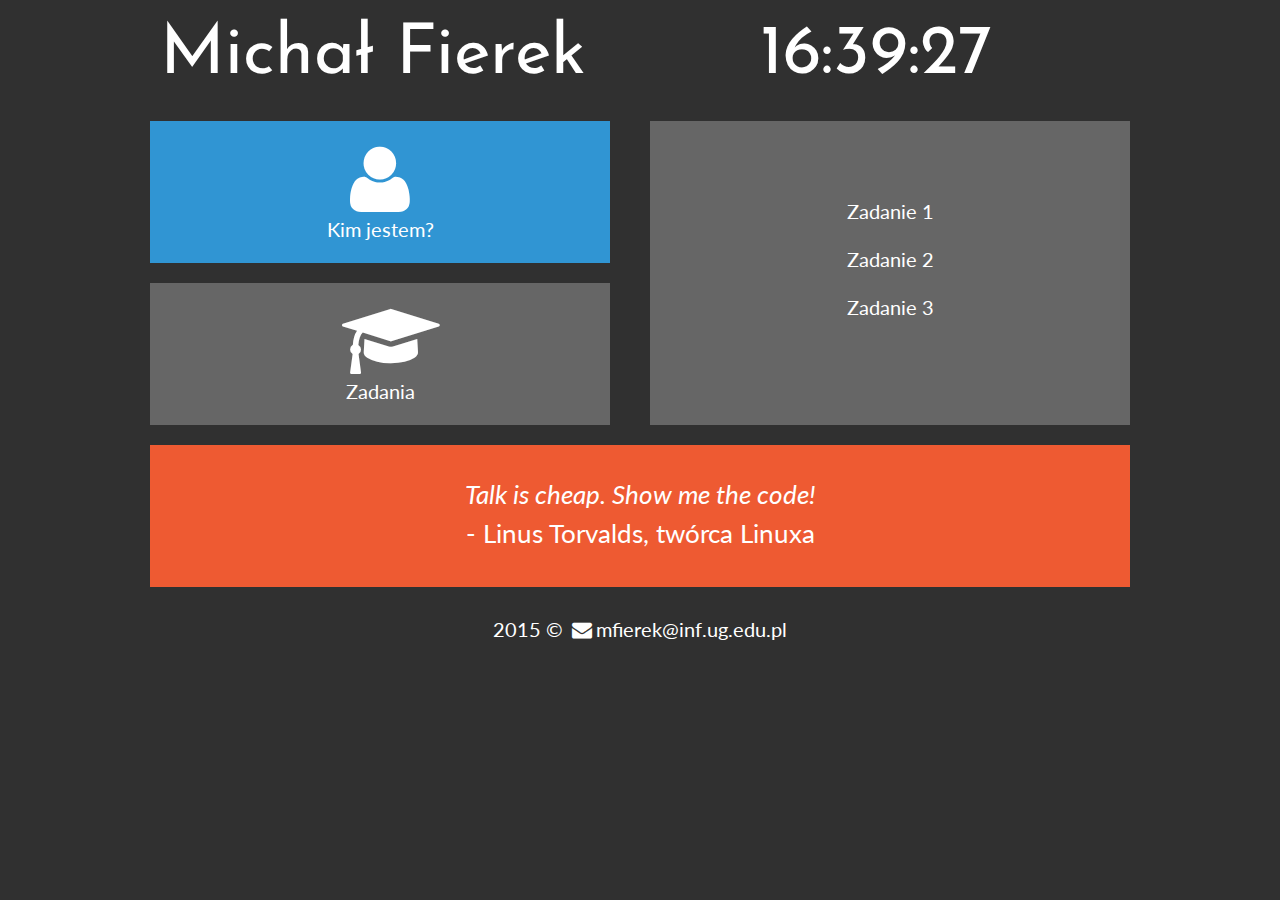
==== zadania.html @ f80d1db6 "Dodanie nowego projekty" ====
<!DOCTYPE HTML>
<html lang="pl">
<head>
	<meta charset="utf-8" />
	<meta http-equiv="X-UA-Compatible" content="IE=edge,chrome=1" />

	<title>Michał Fierek</title>

	<link rel="stylesheet" href="style.css" type="text/css" />
	<link rel="stylesheet" href="css/fontello.css" type="text/css" />
	<link href='http://fonts.googleapis.com/css?family=Lato|Josefin+Sans&subset=latin,latin-ext' rel='stylesheet' type='text/css'>

	<script src="timer.js"></script>

</head>

<body onload="odliczanie();">

	<div id="container">

		<div class="rectangle">
			<div id="logo"><a class="tilelinkhtml5">Michał Fierek</a></div>
			<div id="zegar">12:00:00</div>
			<div style="clear: both;"></div>
		</div>

		<div class="square">
			<div class="tile1">
				<a href="kim-jestem.html" class="tilelink"><i class="icon-user"></i><br />Kim jestem?</a>
			</div>
			<div style="clear:both;"></div>

			<div class="tile2">
				<a href="zadania.html" class="tilelink"><i class="icon-graduation-cap"></i><br />Zadania</a>
			</div>
			<div style="clear:both;"></div>

			<div class="tile4">
				<i>Talk is cheap. Show me the code!</i><br />- Linus Torvalds, twórca Linuxa
			</div>
		</div>
		<div class="square">
			<div class="tile52">
				<br /><br />
				<a href="zad1.php" class="tilelinkhtml5">Zadanie 1</a></br></br>
				<a href="zad2.php" class="tilelinkhtml5">Zadanie 2</a></br></br>
				<a href="zad3.php" class="tilelinkhtml5">Zadanie 3</a></br></br>
			</div>
			<div style="clear:both;"></div>
		</div>
		<div style="clear: both;"></div>

		<div class="rectangle">2015 &copy; <i class="icon-mail-alt"></i>mfierek@inf.ug.edu.pl</div>

	</div>

</body>
</html>
---- style.css ----
body
{
	background-color: #303030;
	color: #ffffff;
	font-family: 'Lato', sans-serif;
	font-size: 20px;
}

#container
{
	width: 1000px;
	margin-left: auto;
	margin-right: auto;
}

.rectangle
{
	width: 960px;
	margin: 20px;
	text-align: center;
}

.square
{
	width: 50%;
	float: left;
}

#logo
{
	float: left;
	font-family: 'Josefin Sans', sans-serif;
	font-size: 70px;
	width: 600px;
	text-align: left;
}

#zegar
{
	float: left;
	font-family: 'Josefin Sans', sans-serif;
	font-size: 70px;
	text-align: left;
}

.tile1
{
	margin: 10px;
	width: 460px;
	height: 142px;
	background-color: #3095d3;
	float: left;
	text-align: center;
}

.tile1:hover
{
	background-color: #2084c2;
}

.tile2
{
	margin: 10px;
	width: 460px;
	height: 142px;
	background-color: #666666;
	float: left;
	text-align: center;
}

.tile2:hover
{
	background-color: #555555;
}


.tile4
{
	margin: 10px;
	width: 920px;
	height: 82px;
	background-color: #ee5a32;
	text-align: center;
	font-size: 26px;
	padding: 30px;
	line-height: 150%;
}

.tile5
{
	margin: 10px;
	width: 420px;
	height: 244px;
	background-color: #666666;
	text-align: justify;
	padding: 30px;
}

.tile52
{
	margin: 10px;
	width: 420px;
	height: 244px;
	background-color: #666666;
	text-align: center;
	padding: 30px;
}

.tile53
{
	margin: 10px;
	width: 840px;
	height: 244px;
	background-color: #666666;
	text-align: center;
	padding: 30px;
}

a.tilelink
{
	color: #ffffff;
	text-decoration: none;
	display: block;
	width: 460px;
	height: 142px;
}

a.tilelinkhtml5
{
	color: #ffffff;
	text-decoration: none;
}
.list
{
	width: 415px;
	height: 244px;
	text-align: center;
	float: left;
}
.input
{
	width: 415px;
	height: 244px;
	text-align: center;
	float: left;
}
---- css/fontello.css ----
@font-face {
  font-family: 'fontello';
  src: url('../font/fontello.eot?8811196');
  src: url('../font/fontello.eot?8811196#iefix') format('embedded-opentype'),
       url('../font/fontello.woff?8811196') format('woff'),
       url('../font/fontello.ttf?8811196') format('truetype'),
       url('../font/fontello.svg?8811196#fontello') format('svg');
  font-weight: normal;
  font-style: normal;
}
/* Chrome hack: SVG is rendered more smooth in Windozze. 100% magic, uncomment if you need it. */
/* Note, that will break hinting! In other OS-es font will be not as sharp as it could be */
/*
@media screen and (-webkit-min-device-pixel-ratio:0) {
  @font-face {
    font-family: 'fontello';
    src: url('../font/fontello.svg?8811196#fontello') format('svg');
  }
}
*/
 
 [class^="icon-"]:before, [class*=" icon-"]:before {
  font-family: "fontello";
  font-style: normal;
  font-weight: normal;
  speak: none;
 
  display: inline-block;
  text-decoration: inherit;
  width: 1em;
  margin-right: .2em;
  text-align: center;
  /* opacity: .8; */
 
  /* For safety - reset parent styles, that can break glyph codes*/
  font-variant: normal;
  text-transform: none;
 
  /* fix buttons height, for twitter bootstrap */
  line-height: 1em;
 
  /* Animation center compensation - margins should be symmetric */
  /* remove if not needed */
  margin-left: .2em;
 
  /* you can be more comfortable with increased icons size */
  /* font-size: 120%; */
 
  /* Font smoothing. That was taken from TWBS */
  -webkit-font-smoothing: antialiased;
  -moz-osx-font-smoothing: grayscale;
 
  /* Uncomment for 3D effect */
  /* text-shadow: 1px 1px 1px rgba(127, 127, 127, 0.3); */
}
 
.icon-facebook:before { content: '\e800'; font-size: 76px; margin-top: 35px;} /* '' */
.icon-twitter:before { content: '\e801'; font-size: 76px; margin-top: 35px;} /* '' */
.icon-youtube:before { content: '\e802'; font-size: 76px; margin-top: 35px;} /* '' */
.icon-gplus:before { content: '\e803'; font-size: 76px; margin-top: 35px;} /* '' */
.icon-user:before { content: '\e804'; font-size: 76px; margin-top: 20px;} /* '' */
.icon-laptop:before { content: '\e805'; font-size: 76px; margin-top: 20px;} /* '' */
.icon-graduation-cap:before { content: '\e806'; font-size: 76px; margin-top: 20px;} /* '' */
.icon-mail:before { content: '\e807'; font-size: 76px; margin-top: 20px;} /* '' */
.icon-mail-alt:before { content: '\e808'; } /* '' */
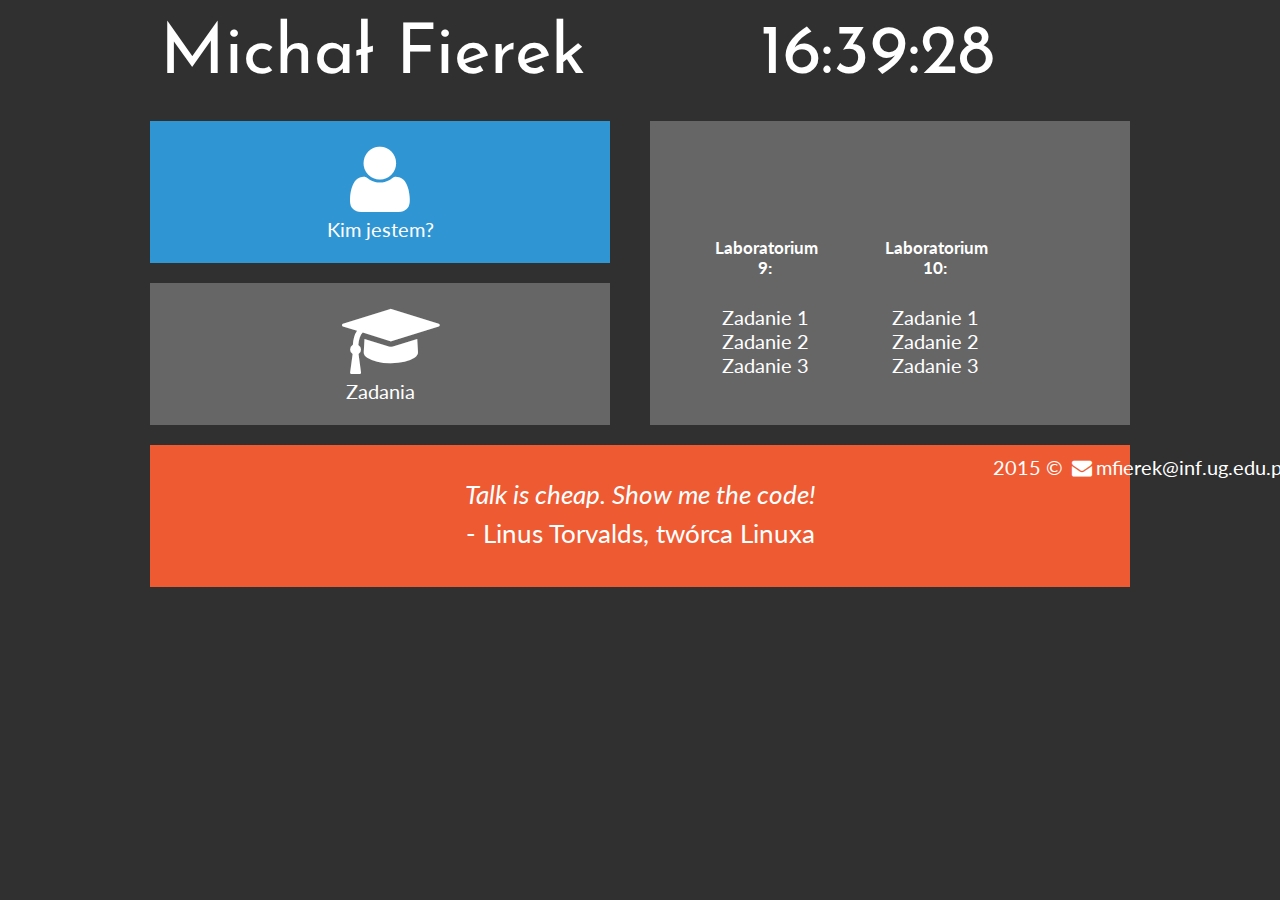
==== commit 9b101607: "roboczy update" ====
--- a/zadania.html
+++ b/zadania.html
@@ -41,11 +41,19 @@
 		</div>
 		<div class="square">
 			<div class="tile52">
-				<br /><br />
-				<a href="zad1.php" class="tilelinkhtml5">Zadanie 1</a></br></br>
-				<a href="zad2.php" class="tilelinkhtml5">Zadanie 2</a></br></br>
-				<a href="zad3.php" class="tilelinkhtml5">Zadanie 3</a></br></br>
-			</div>
+				<br />
+				<div class="lab">
+					<h5>Laboratorium 9:</h5>
+					<a href="zad1.php" class="tilelinkhtml5">Zadanie 1</a></br>
+					<a href="zad2.php" class="tilelinkhtml5">Zadanie 2</a></br>
+					<a href="zad3.php" class="tilelinkhtml5">Zadanie 3</a></br></br>
+				</div>
+				<div class="lab">
+					<h5>Laboratorium 10:</h5>
+					<a href="zad1l10.php" class="tilelinkhtml5">Zadanie 1</a></br>
+					<a href="zad2l10.php" class="tilelinkhtml5">Zadanie 2</a></br>
+					<a href="zad3l10.php" class="tilelinkhtml5">Zadanie 3</a></br></br>
+				</div>
 			<div style="clear:both;"></div>
 		</div>
 		<div style="clear: both;"></div>
--- a/style.css
+++ b/style.css
@@ -104,6 +104,18 @@
 	background-color: #666666;
 	text-align: center;
 	padding: 30px;
+	float: left;
+}
+
+.lab
+{
+	margin: 5px;
+	width: 100px;
+	height: 140px;
+	background-color: #666666;
+	text-align: center;
+	padding: 30px;
+	float: left;
 }
 
 .tile53
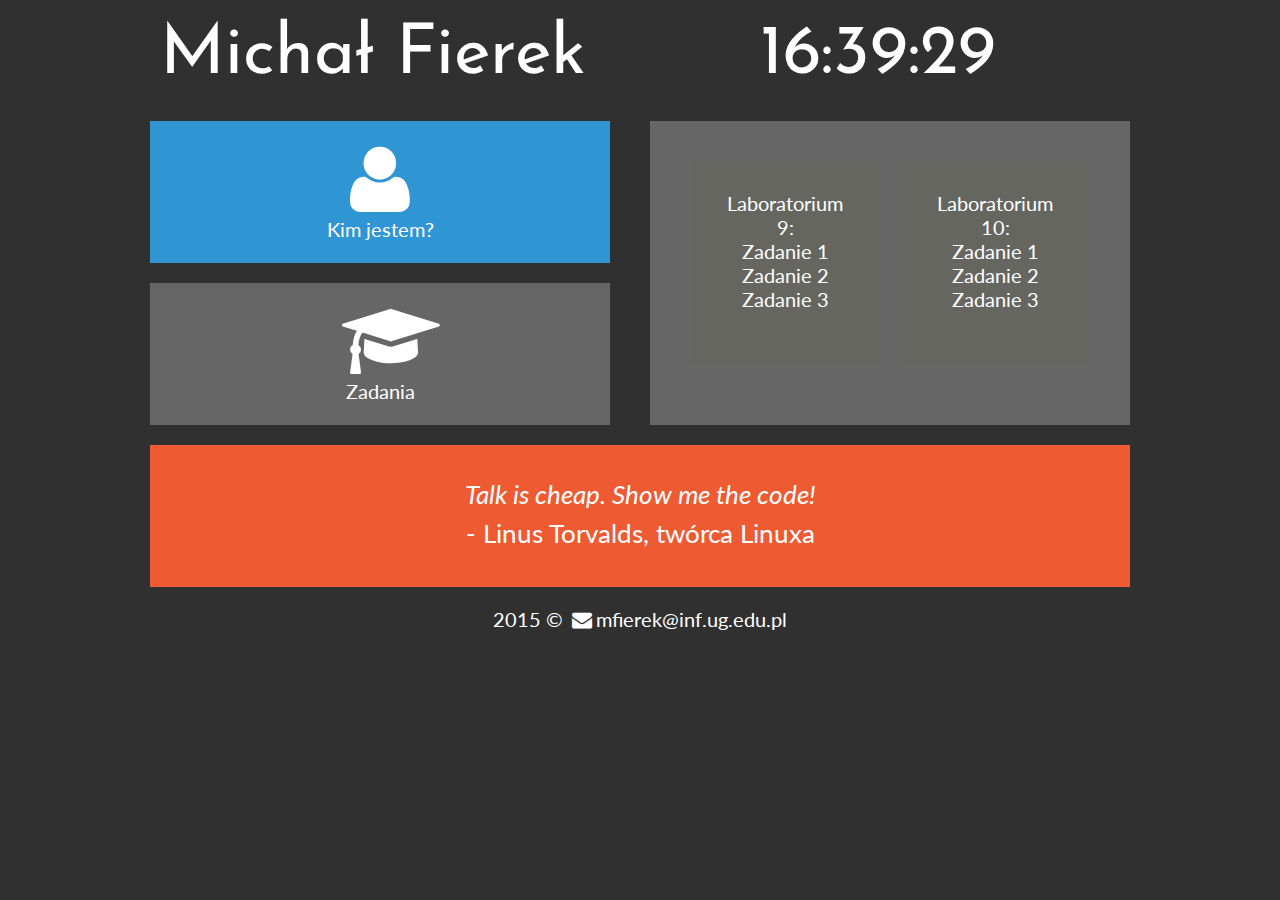
==== commit e6de7720: "some update" ====
--- a/zadania.html
+++ b/zadania.html
@@ -34,33 +34,28 @@
 				<a href="zadania.html" class="tilelink"><i class="icon-graduation-cap"></i><br />Zadania</a>
 			</div>
 			<div style="clear:both;"></div>
-
-			<div class="tile4">
-				<i>Talk is cheap. Show me the code!</i><br />- Linus Torvalds, twórca Linuxa
-			</div>
 		</div>
 		<div class="square">
 			<div class="tile52">
-				<br />
-				<div class="lab">
-					<h5>Laboratorium 9:</h5>
-					<a href="zad1.php" class="tilelinkhtml5">Zadanie 1</a></br>
-					<a href="zad2.php" class="tilelinkhtml5">Zadanie 2</a></br>
-					<a href="zad3.php" class="tilelinkhtml5">Zadanie 3</a></br></br>
-				</div>
-				<div class="lab">
-					<h5>Laboratorium 10:</h5>
-					<a href="zad1l10.php" class="tilelinkhtml5">Zadanie 1</a></br>
-					<a href="zad2l10.php" class="tilelinkhtml5">Zadanie 2</a></br>
-					<a href="zad3l10.php" class="tilelinkhtml5">Zadanie 3</a></br></br>
-				</div>
-			<div style="clear:both;"></div>
+					<div class="lab">
+						Laboratorium 9:</br>
+						<a href="zad1.php" class="tilelinkhtml5">Zadanie 1</a></br>
+						<a href="zad2.php" class="tilelinkhtml5">Zadanie 2</a></br>
+						<a href="zad3.php" class="tilelinkhtml5">Zadanie 3</a></br></br>
+					</div>
+					<div class="lab">
+						Laboratorium 10:</br>
+						<a href="zad1l10.php" class="tilelinkhtml5">Zadanie 1</a></br>
+						<a href="zad2l10.php" class="tilelinkhtml5">Zadanie 2</a></br>
+						<a href="zad3l10.php" class="tilelinkhtml5">Zadanie 3</a></br></br>
+					</div>
+			</div>
 		</div>
-		<div style="clear: both;"></div>
-
+		<div style="clear: both"></div>
+			<div class="tile4">
+			<i>Talk is cheap. Show me the code!</i><br />- Linus Torvalds, twórca Linuxa
+		</div>
 		<div class="rectangle">2015 &copy; <i class="icon-mail-alt"></i>mfierek@inf.ug.edu.pl</div>
-
 	</div>
-
 </body>
 </html>
--- a/style.css
+++ b/style.css
@@ -109,10 +109,10 @@
 
 .lab
 {
-	margin: 5px;
-	width: 100px;
-	height: 140px;
-	background-color: #666666;
+	margin: 10px;
+	width: 130px;
+	height: 142px;
+	background-color: #666661;
 	text-align: center;
 	padding: 30px;
 	float: left;
